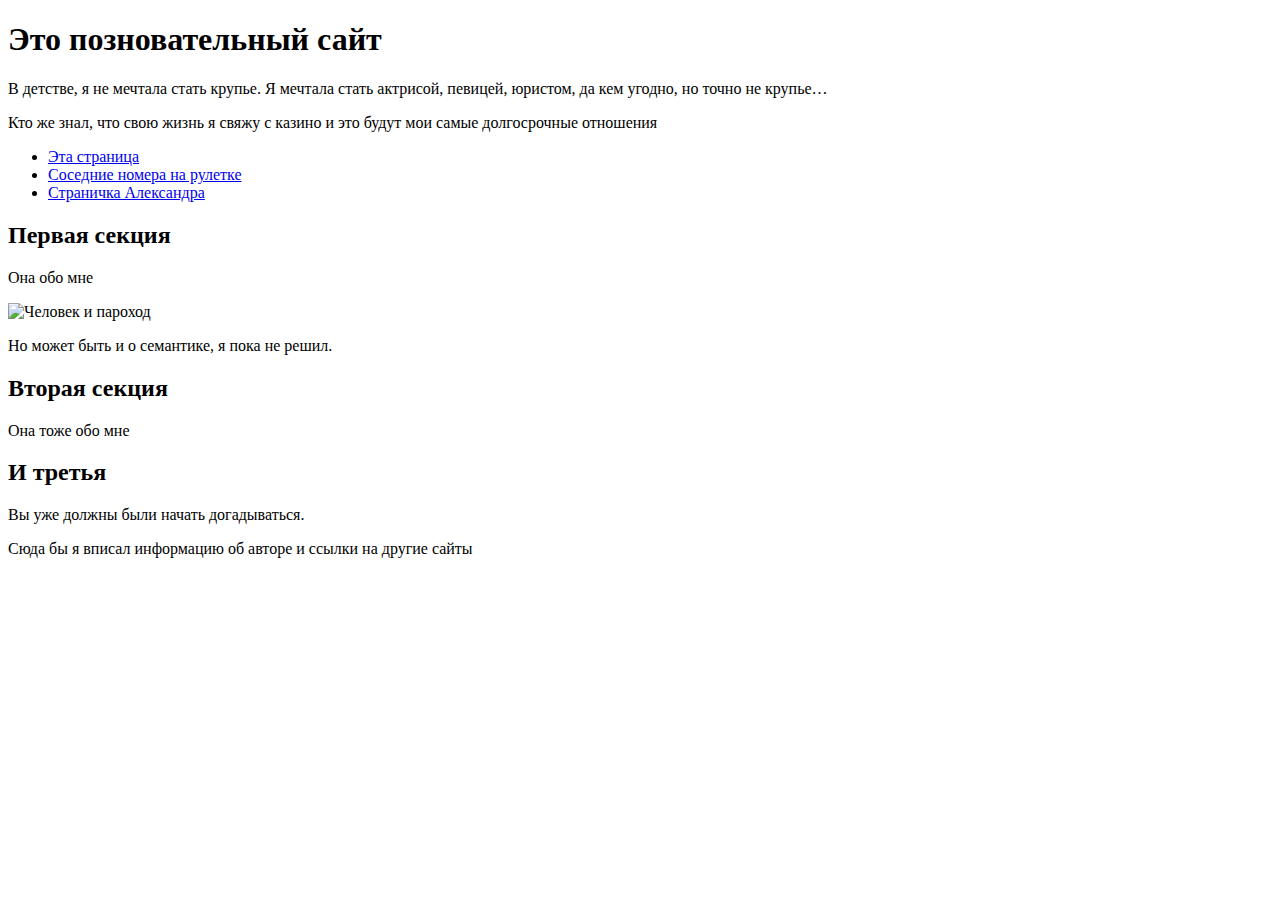
==== index.html @ 18828fe4 "Update index.html" ====
<!DOCTYPE html>
<html lang="ru">
  <head>
    <meta charset="utf-8">
    <meta name="viewport" content="width=device-width, initial-scale=1.0">
    <title>Заголовок страницы</title>
    <link rel="stylesheet" href="./styles/style.css">
  
    <meta property="og:title" content="Заголовок страницы в OG">
    <meta property="og:description" content="Описание страницы в OG">
    <meta property="og:image" content="https://example.com/image.jpg">
    <meta property="og:url" content="https://example.com/">
  </head>
  <body>
    <header>
      <h1>Это позновательный сайт</h1>
     <p>В детстве, я не мечтала стать крупье. 
Я мечтала стать актрисой, певицей, юристом, да кем угодно, но точно не крупье… <p>
<p>Кто же знал, что свою жизнь я свяжу с казино и это будут мои самые долгосрочные отношения<p>

      <nav>
        <ul>
          <li><a href="index.html">Эта страница</a></li>
          <li><a href="catalog.html">Соседние номера на рулетке</a></li>
          <li><a href="https://rypbebck88.github.io/SiteCasino2/">Страничка Александра</a></li>
        </ul>
      </nav>
    </header>
    <main>
      <article>
        <section>
          <h2>Первая секция</h2>
          <p>Она обо мне</p>
          <img src="images/image.png" alt="Человек и пароход">
          <p>Но может быть и о семантике, я пока не решил.</p>
        </section>
        <section>
          <h2>Вторая секция</h2>
          <p>Она тоже обо мне</p>
        </section>
        <section>
          <h2>И третья</h2>
          <p>Вы уже должны были начать догадываться.</p>
        </section>
      </article>
    </main>
    <footer>
      <p>Сюда бы я вписал информацию об авторе и ссылки на другие сайты</p>
    </footer>
    <!-- сюда можно подключить jquery <script src="scripts/app.js" defer></script> -->
  </body>
</html>
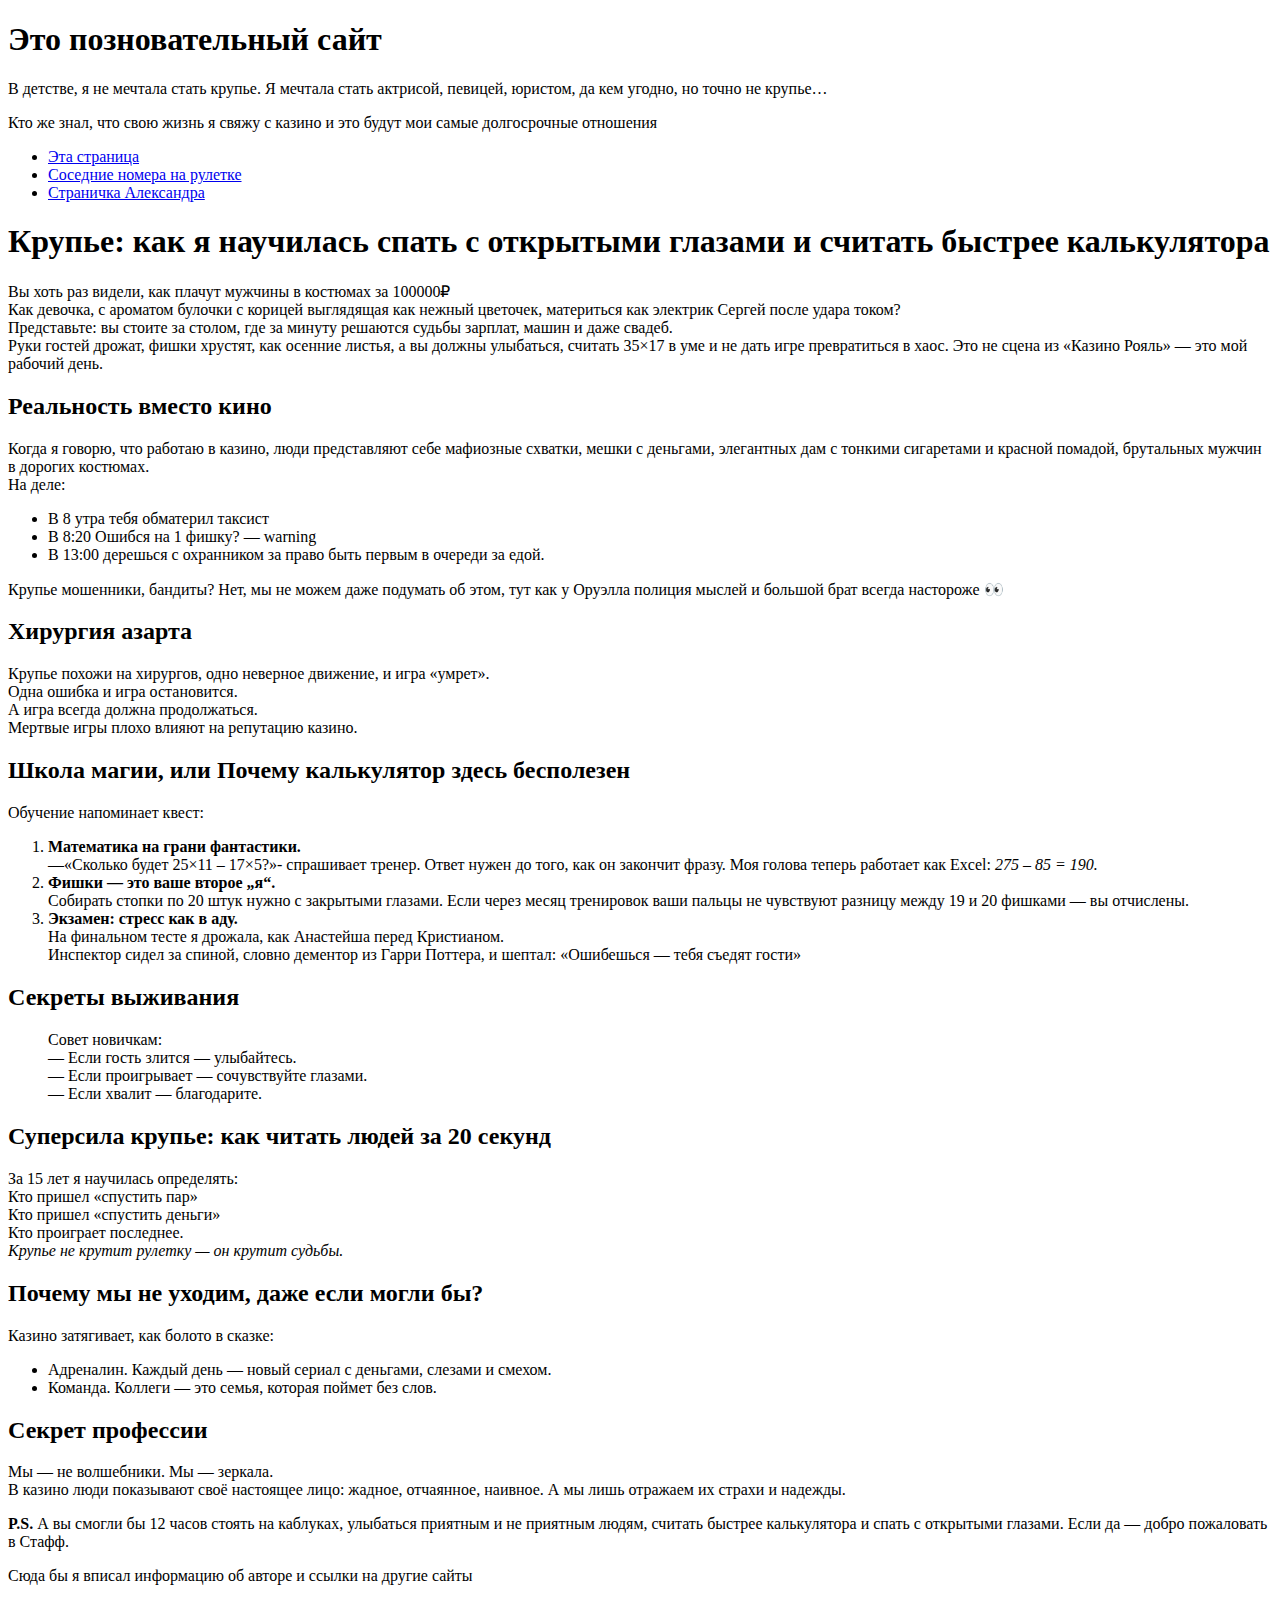
==== commit b1d36821: "Update index.html" ====
--- a/index.html
+++ b/index.html
@@ -28,22 +28,73 @@
       </nav>
     </header>
     <main>
-      <article>
-        <section>
-          <h2>Первая секция</h2>
-          <p>Она обо мне</p>
-          <img src="images/image.png" alt="Человек и пароход">
-          <p>Но может быть и о семантике, я пока не решил.</p>
-        </section>
-        <section>
-          <h2>Вторая секция</h2>
-          <p>Она тоже обо мне</p>
-        </section>
-        <section>
-          <h2>И третья</h2>
-          <p>Вы уже должны были начать догадываться.</p>
-        </section>
-      </article>
+<article>
+    <h1>Крупье: как я научилась спать с открытыми глазами и считать быстрее калькулятора</h1>
+
+    <p>Вы хоть раз видели, как плачут мужчины в костюмах за 100000₽<br>
+    Как девочка, с ароматом булочки с корицей выглядящая как нежный цветочек, материться как электрик Сергей после удара током?<br>
+    Представьте: вы стоите за столом, где за минуту решаются судьбы зарплат, машин и даже свадеб.<br>
+    Руки гостей дрожат, фишки хрустят, как осенние листья, а вы должны улыбаться, считать 35×17 в уме и не дать игре превратиться в хаос. Это не сцена из «Казино Рояль» — это мой рабочий день.</p>
+
+    <h2>Реальность вместо кино</h2>
+    <p>Когда я говорю, что работаю в казино, люди представляют себе мафиозные схватки, мешки с деньгами, элегантных дам с тонкими сигаретами и красной помадой, брутальных мужчин в дорогих костюмах.<br>
+    На деле:</p>
+    <ul>
+        <li>В 8 утра тебя обматерил таксист</li>
+        <li>В 8:20 Ошибся на 1 фишку? — warning</li>
+        <li>В 13:00 дерешься с охранником за право быть первым в очереди за едой.</li>
+    </ul>
+    <p>Крупье мошенники, бандиты? Нет, мы не можем даже подумать об этом, тут как у Оруэлла полиция мыслей и большой брат всегда настороже 👀</p>
+
+    <h2>Хирургия азарта</h2>
+    <p>Крупье похожи на хирургов, одно неверное движение, и игра «умрет».<br>
+    Одна ошибка и игра остановится.<br>
+    А игра всегда должна продолжаться.<br>
+    Мертвые игры плохо влияют на репутацию казино.</p>
+
+    <h2>Школа магии, или Почему калькулятор здесь бесполезен</h2>
+    <p>Обучение напоминает квест:</p>
+    <ol>
+        <li><strong>Математика на грани фантастики.</strong><br>
+            —«Сколько будет 25×11 – 17×5?»- спрашивает тренер. Ответ нужен до того, как он закончит фразу. Моя голова теперь работает как Excel: <em>275 – 85 = 190.</em></li>
+        <li><strong>Фишки — это ваше второе „я“.</strong><br>
+            Собирать стопки по 20 штук нужно с закрытыми глазами. Если через месяц тренировок ваши пальцы не чувствуют разницу между 19 и 20 фишками — вы отчислены.</li>
+        <li><strong>Экзамен: стресс как в аду.</strong><br>
+            На финальном тесте я дрожала, как Анастейша перед Кристианом.<br>
+            Инспектор сидел за спиной, словно дементор из Гарри Поттера, и шептал: «Ошибешься — тебя съедят гости»</li>
+    </ol>
+
+    <h2>Секреты выживания</h2>
+    <blockquote>
+        <p>Совет новичкам:<br>
+        — Если гость злится — улыбайтесь.<br>
+        — Если проигрывает — сочувствуйте глазами.<br>
+        — Если хвалит — благодарите.</p>
+    </blockquote>
+
+    <h2>Суперсила крупье: как читать людей за 20 секунд</h2>
+    <p>За 15 лет я научилась определять:<br>
+    Кто пришел «спустить пар»<br>
+    Кто пришел «спустить деньги»<br>
+    Кто проиграет последнее.<br>
+    <em>Крупье не крутит рулетку — он крутит судьбы.</em></p>
+
+    <h2>Почему мы не уходим, даже если могли бы?</h2>
+    <p>Казино затягивает, как болото в сказке:</p>
+    <ul>
+        <li>Адреналин. Каждый день — новый сериал с деньгами, слезами и смехом.</li>
+        <li>Команда. Коллеги — это семья, которая поймет без слов.</li>
+    </ul>
+
+    <h2>Секрет профессии</h2>
+    <p>Мы — не волшебники. Мы — зеркала.<br>
+    В казино люди показывают своё настоящее лицо: жадное, отчаянное, наивное. А мы лишь отражаем их страхи и надежды.</p>
+
+    <footer>
+        <p><strong>P.S.</strong> А вы смогли бы 12 часов стоять на каблуках, улыбаться приятным и не приятным людям, считать быстрее калькулятора и спать с открытыми глазами. Если да — добро пожаловать в Стафф.</p>
+    </footer>
+</article>
+
     </main>
     <footer>
       <p>Сюда бы я вписал информацию об авторе и ссылки на другие сайты</p>
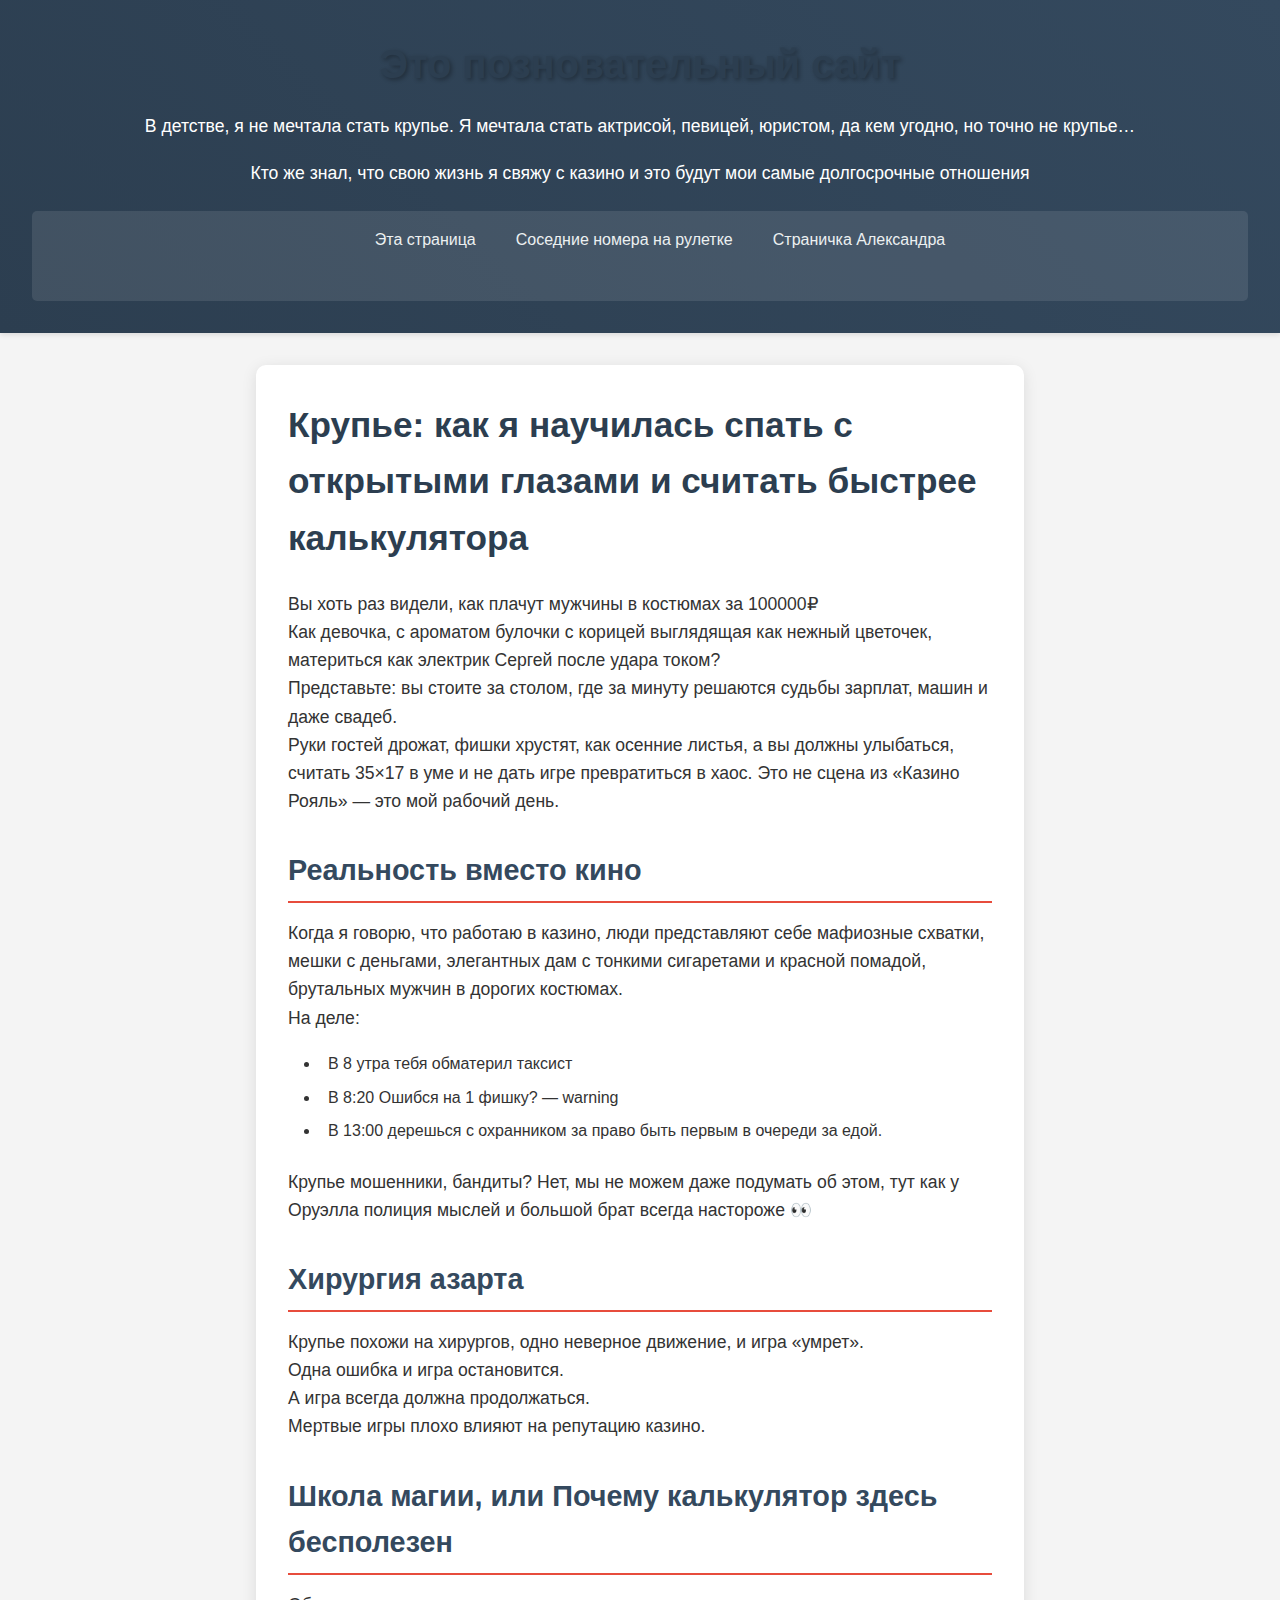
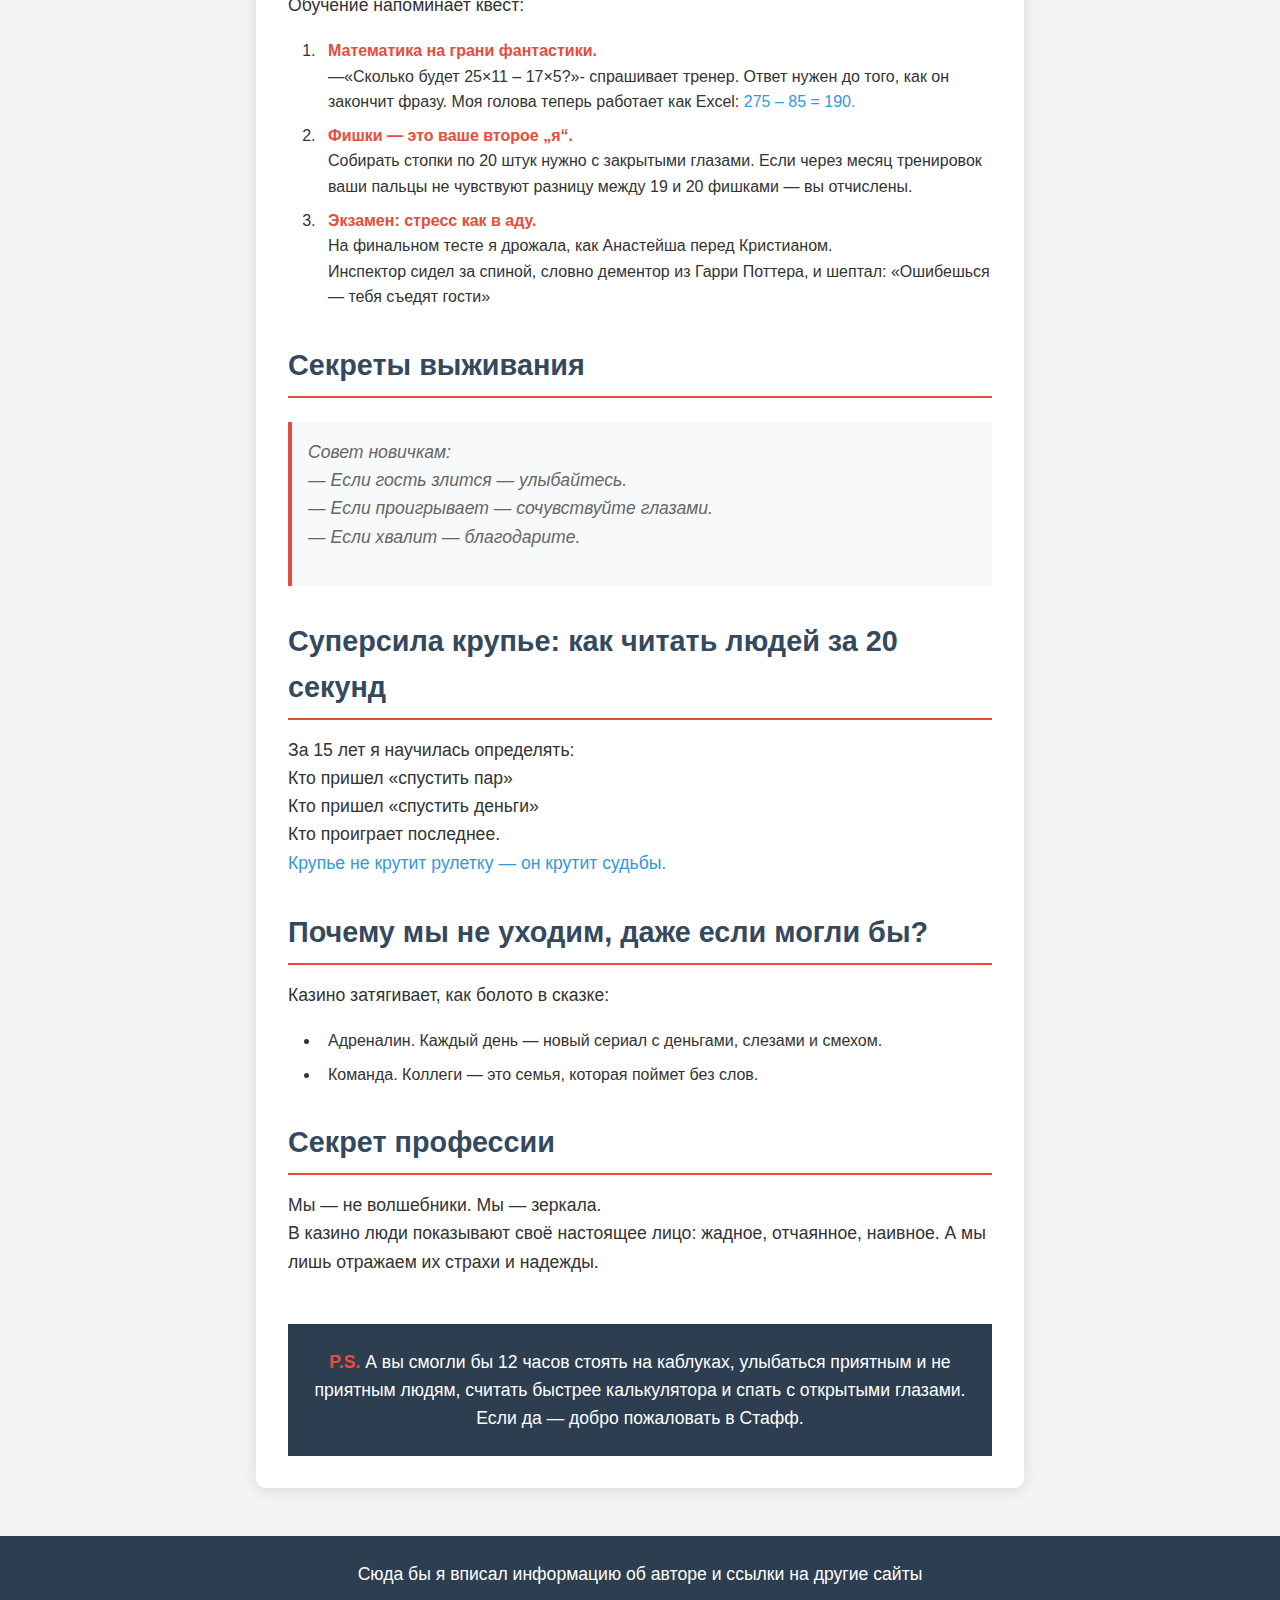
==== commit 683bcf91: "Update index.html" ====
--- a/index.html
+++ b/index.html
@@ -5,7 +5,7 @@
     <meta charset="utf-8">
     <meta name="viewport" content="width=device-width, initial-scale=1.0">
     <title>Заголовок страницы</title>
-    <link rel="stylesheet" href="./styles/style.css">
+    <link rel="stylesheet" href="style.css">
   
     <meta property="og:title" content="Заголовок страницы в OG">
     <meta property="og:description" content="Описание страницы в OG">
--- a/style.css
+++ b/style.css
@@ -0,0 +1,160 @@
+/* styles/style.css */
+* {
+    margin: 0;
+    padding: 0;
+    box-sizing: border-box;
+}
+
+body {
+    font-family: 'Segoe UI', Tahoma, Geneva, Verdana, sans-serif;
+    line-height: 1.6;
+    background: #f4f4f4;
+    color: #333;
+}
+
+header {
+    background: linear-gradient(45deg, #2c3e50, #34495e);
+    color: white;
+    padding: 2rem;
+    text-align: center;
+    box-shadow: 0 2px 5px rgba(0,0,0,0.1);
+}
+
+header h1 {
+    font-size: 2.5rem;
+    margin-bottom: 1rem;
+    text-shadow: 2px 2px 4px rgba(0,0,0,0.3);
+}
+
+nav {
+    margin-top: 1.5rem;
+    background: rgba(255,255,255,0.1);
+    padding: 1rem;
+    border-radius: 5px;
+}
+
+nav ul {
+    list-style: none;
+    display: flex;
+    justify-content: center;
+    gap: 2rem;
+}
+
+nav a {
+    color: #ecf0f1;
+    text-decoration: none;
+    font-weight: 500;
+    transition: all 0.3s ease;
+}
+
+nav a:hover {
+    color: #e74c3c;
+    transform: translateY(-2px);
+}
+
+main {
+    max-width: 800px;
+    margin: 2rem auto;
+    padding: 0 1rem;
+}
+
+article {
+    background: white;
+    padding: 2rem;
+    border-radius: 10px;
+    box-shadow: 0 3px 15px rgba(0,0,0,0.1);
+}
+
+h1 {
+    color: #2c3e50;
+    margin-bottom: 1.5rem;
+    font-size: 2.2rem;
+}
+
+h2 {
+    color: #34495e;
+    margin: 2rem 0 1rem;
+    padding-bottom: 0.5rem;
+    border-bottom: 2px solid #e74c3c;
+    font-size: 1.8rem;
+}
+
+p {
+    margin-bottom: 1.2rem;
+    font-size: 1.1rem;
+}
+
+ul, ol {
+    margin-left: 2rem;
+    margin-bottom: 1.5rem;
+}
+
+li {
+    margin-bottom: 0.5rem;
+    padding-left: 0.5rem;
+}
+
+blockquote {
+    background: #f8f9fa;
+    border-left: 4px solid #e74c3c;
+    padding: 1rem;
+    margin: 1.5rem 0;
+    font-style: italic;
+    color: #666;
+}
+
+strong {
+    color: #e74c3c;
+}
+
+em {
+    color: #3498db;
+    font-style: normal;
+    font-weight: 500;
+}
+
+footer {
+    background: #2c3e50;
+    color: white;
+    text-align: center;
+    padding: 1.5rem;
+    margin-top: 3rem;
+}
+
+footer p {
+    margin-bottom: 0;
+}
+
+/* Адаптивность */
+@media (max-width: 768px) {
+    nav ul {
+        flex-direction: column;
+        gap: 1rem;
+    }
+    
+    header h1 {
+        font-size: 2rem;
+    }
+    
+    article {
+        padding: 1.5rem;
+    }
+    
+    h1 {
+        font-size: 1.8rem;
+    }
+    
+    h2 {
+        font-size: 1.5rem;
+    }
+}
+
+/* Анимации */
+@keyframes fadeIn {
+    from { opacity: 0; transform: translateY(20px); }
+    to { opacity: 1; transform: translateY(0); }
+}
+
+article {
+    animation: fadeIn 0.6s ease-out;
+}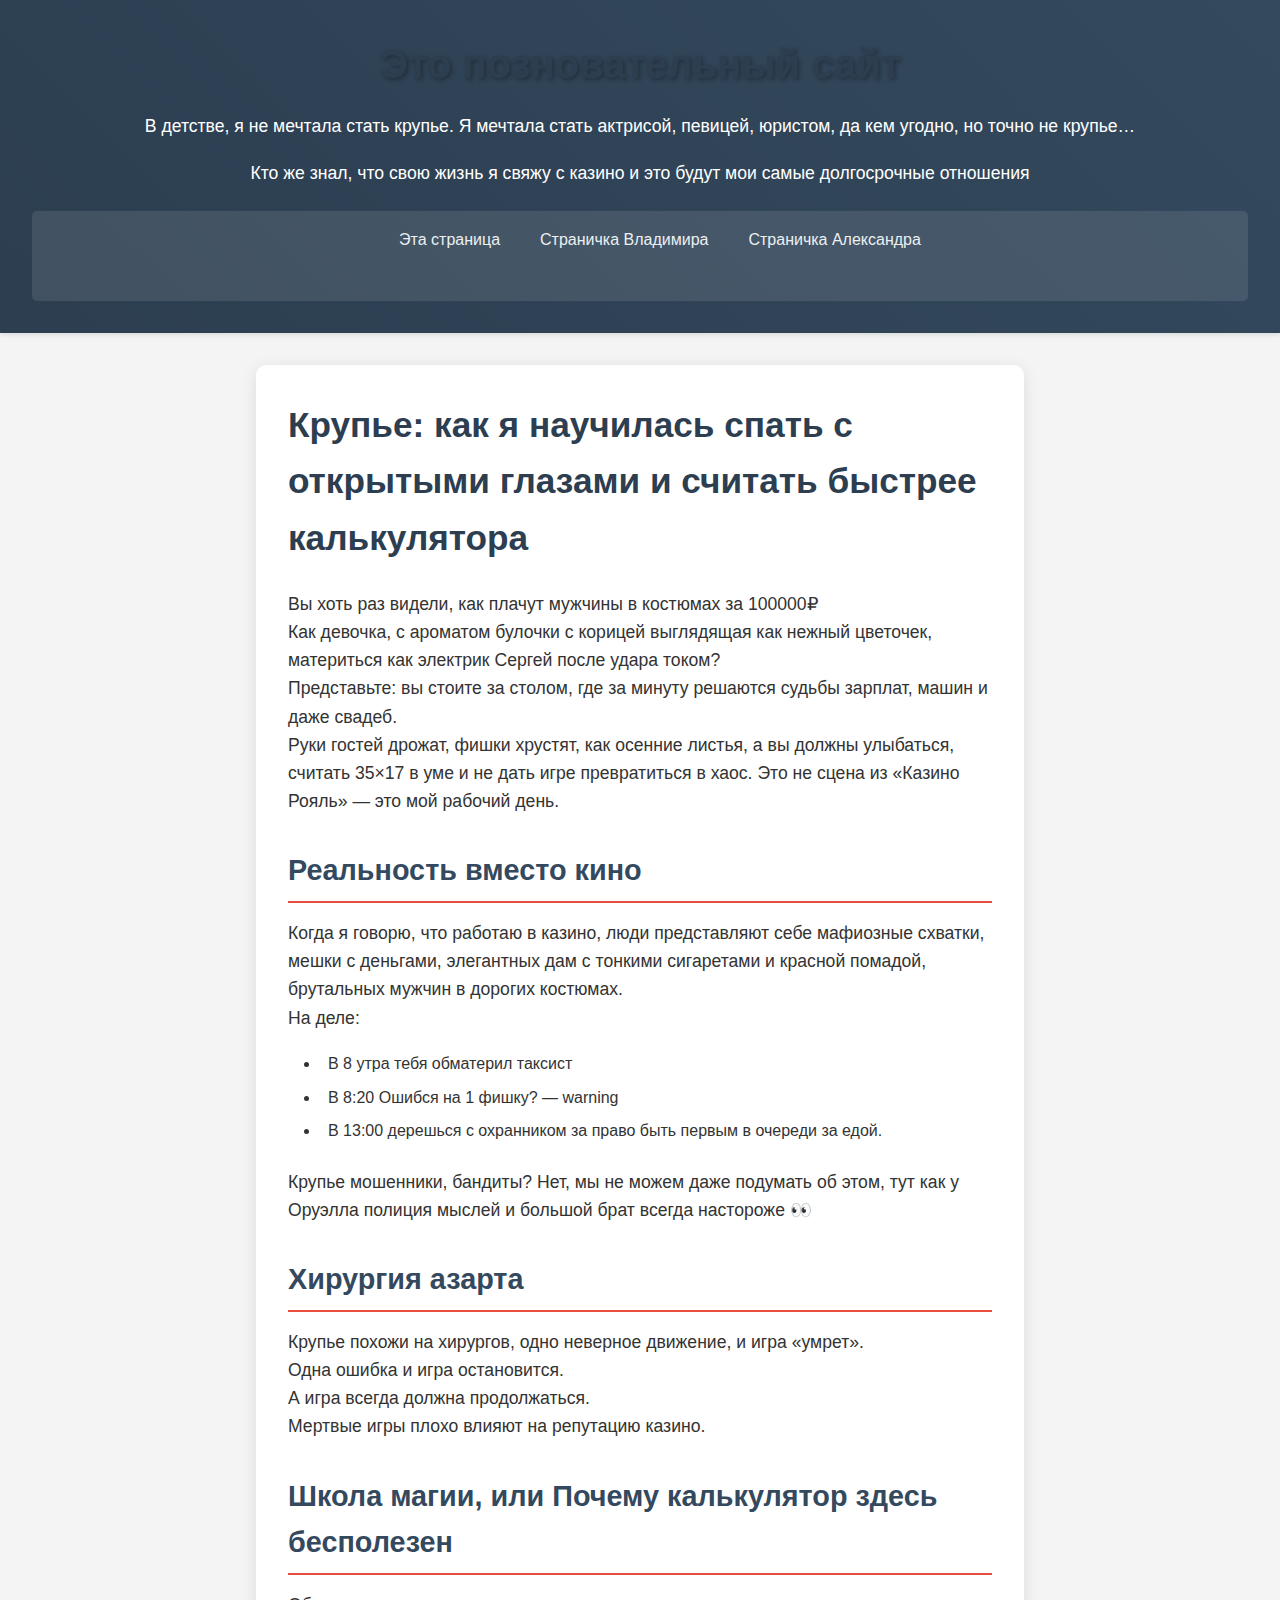
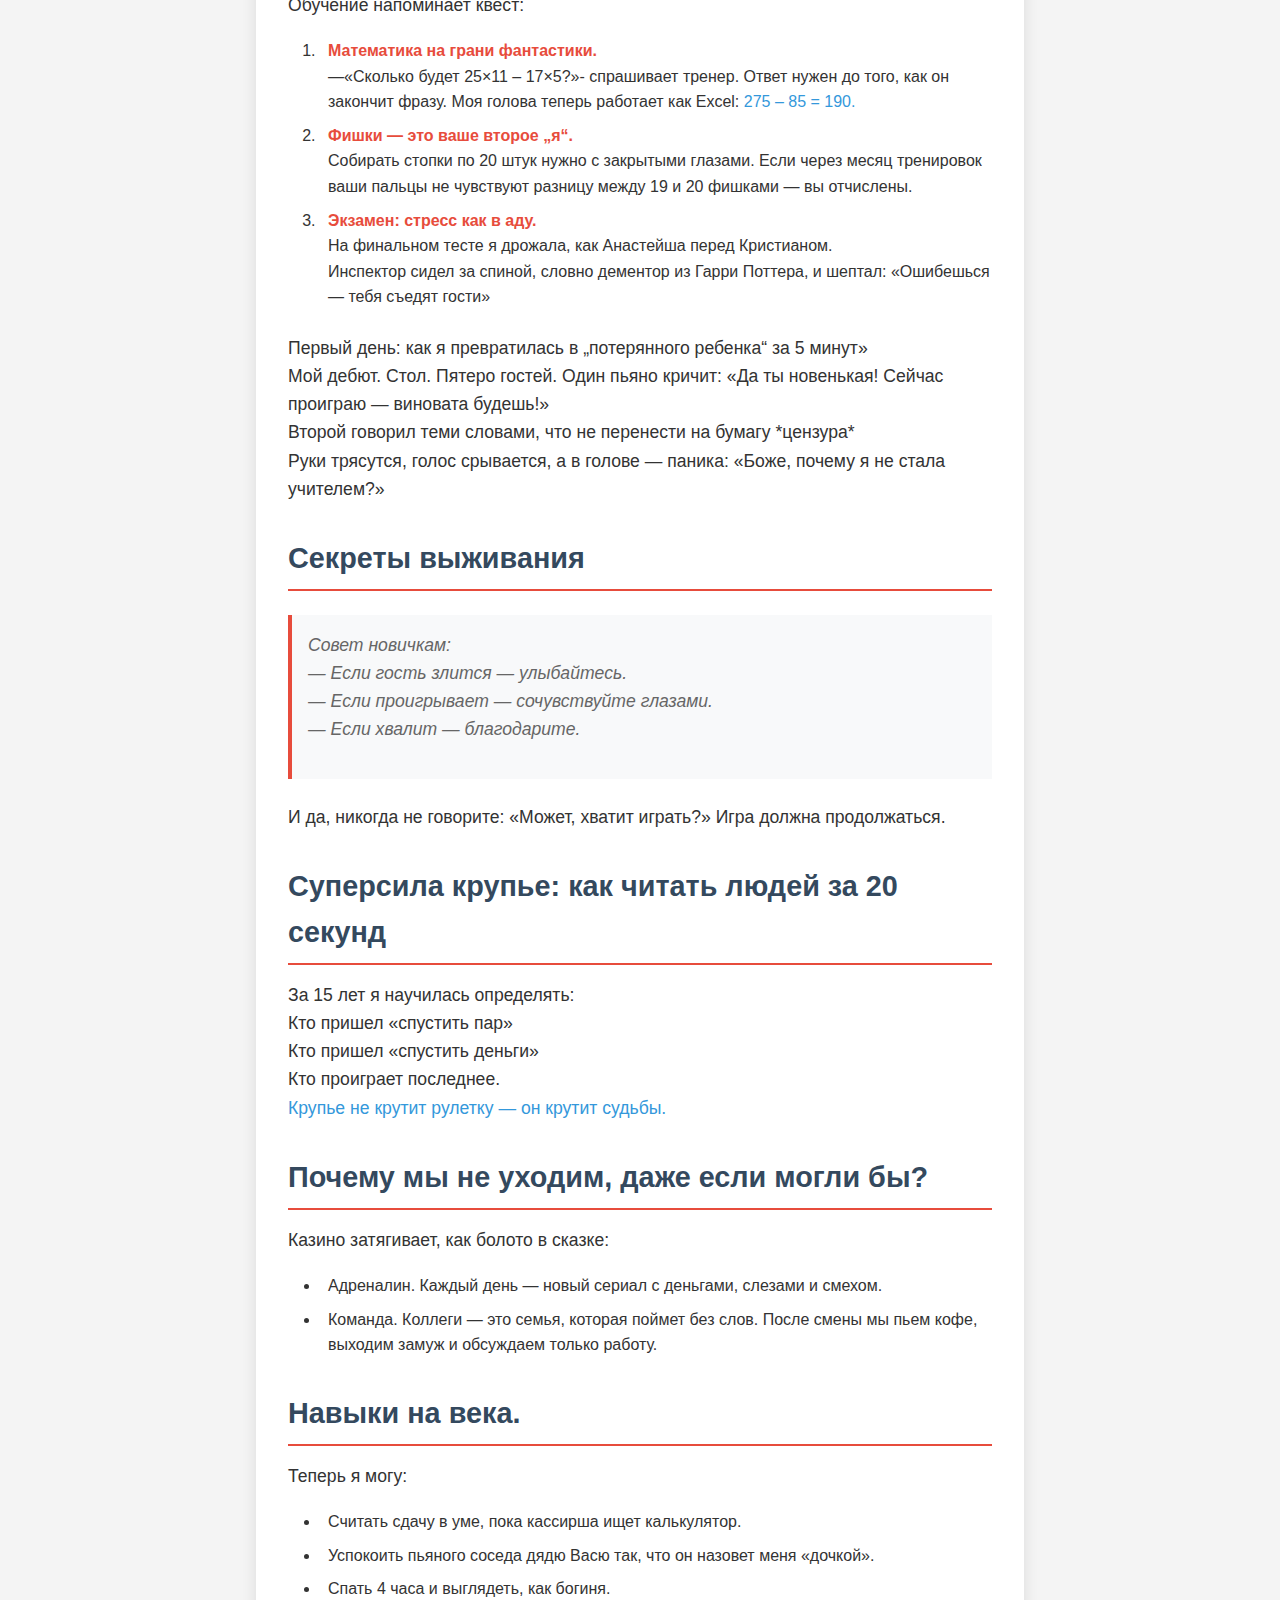
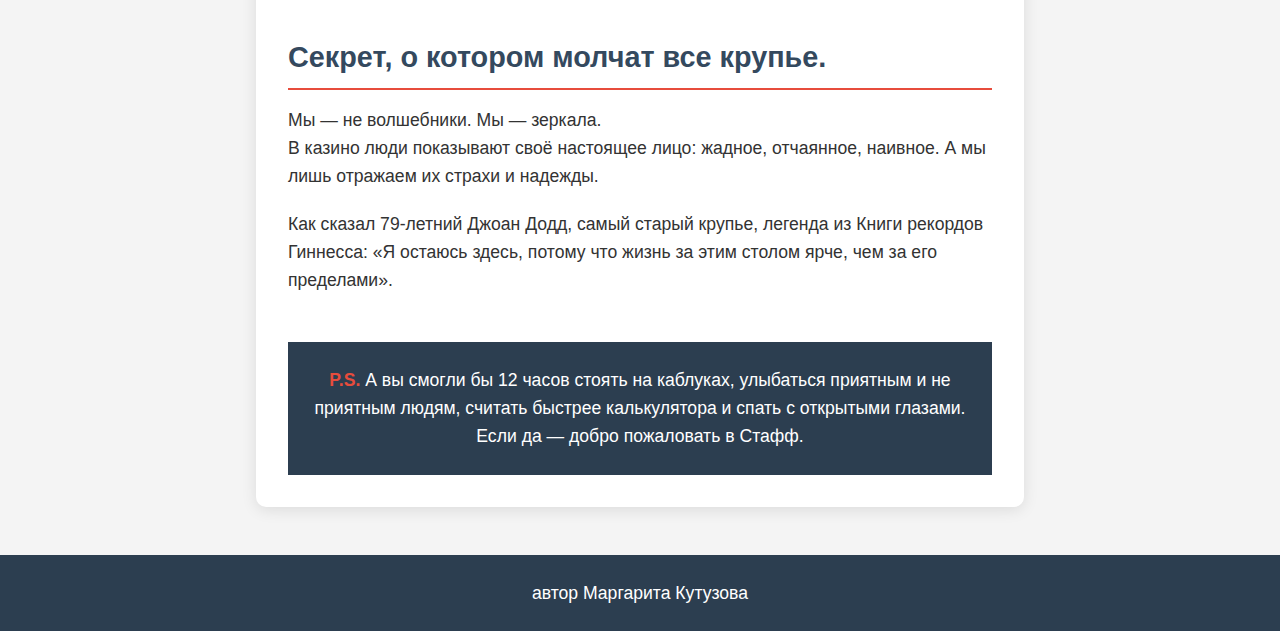
==== commit ae331d55: "Add files via upload" ====
--- a/index.html
+++ b/index.html
@@ -22,7 +22,7 @@
       <nav>
         <ul>
           <li><a href="index.html">Эта страница</a></li>
-          <li><a href="catalog.html">Соседние номера на рулетке</a></li>
+          <li><a href="https://kabunda.github.io/Saite/">Страничка Владимира</a></li>
           <li><a href="https://rypbebck88.github.io/SiteCasino2/">Страничка Александра</a></li>
         </ul>
       </nav>
@@ -64,6 +64,12 @@
             Инспектор сидел за спиной, словно дементор из Гарри Поттера, и шептал: «Ошибешься — тебя съедят гости»</li>
     </ol>
 
+<p>Первый день: как я превратилась в „потерянного ребенка“ за 5 минут»<br>
+Мой дебют. Стол. Пятеро гостей. Один пьяно кричит: «Да ты новенькая! Сейчас проиграю — виновата будешь!»<br>
+Второй говорил теми словами, что не перенести на бумагу *цензура*<br>
+Руки трясутся, голос срывается, а в голове — паника: «Боже, почему я не стала учителем?»</p>
+
+
     <h2>Секреты выживания</h2>
     <blockquote>
         <p>Совет новичкам:<br>
@@ -71,7 +77,7 @@
         — Если проигрывает — сочувствуйте глазами.<br>
         — Если хвалит — благодарите.</p>
     </blockquote>
-
+    <p>И да, никогда не говорите: «Может, хватит играть?» Игра должна продолжаться.</p>
     <h2>Суперсила крупье: как читать людей за 20 секунд</h2>
     <p>За 15 лет я научилась определять:<br>
     Кто пришел «спустить пар»<br>
@@ -83,22 +89,27 @@
     <p>Казино затягивает, как болото в сказке:</p>
     <ul>
         <li>Адреналин. Каждый день — новый сериал с деньгами, слезами и смехом.</li>
-        <li>Команда. Коллеги — это семья, которая поймет без слов.</li>
+        <li>Команда. Коллеги — это семья, которая поймет без слов. После смены мы пьем кофе, выходим замуж и обсуждаем только работу.</li>
     </ul>
-
-    <h2>Секрет профессии</h2>
+    <h2>Навыки на века.</h2>
+    <p>Теперь я могу:</p>
+        <ul>
+            <li>Считать сдачу в уме, пока кассирша ищет калькулятор.</li>
+            <li>Успокоить пьяного соседа дядю Васю так, что он назовет меня «дочкой».</li>
+            <li>Спать 4 часа и выглядеть, как богиня.</li>
+        </ul>
+    <h2>Секрет, о котором молчат все крупье.</h2>
     <p>Мы — не волшебники. Мы — зеркала.<br>
     В казино люди показывают своё настоящее лицо: жадное, отчаянное, наивное. А мы лишь отражаем их страхи и надежды.</p>
+    <p>Как сказал 79-летний Джоан Додд, самый старый крупье, легенда из Книги рекордов Гиннесса: «Я остаюсь здесь, потому что жизнь за этим столом ярче, чем за его пределами».</p>
 
     <footer>
         <p><strong>P.S.</strong> А вы смогли бы 12 часов стоять на каблуках, улыбаться приятным и не приятным людям, считать быстрее калькулятора и спать с открытыми глазами. Если да — добро пожаловать в Стафф.</p>
     </footer>
 </article>
-
     </main>
     <footer>
-      <p>Сюда бы я вписал информацию об авторе и ссылки на другие сайты</p>
+      <p>автор Маргарита Кутузова</p>
     </footer>
-    <!-- сюда можно подключить jquery <script src="scripts/app.js" defer></script> -->
   </body>
 </html>
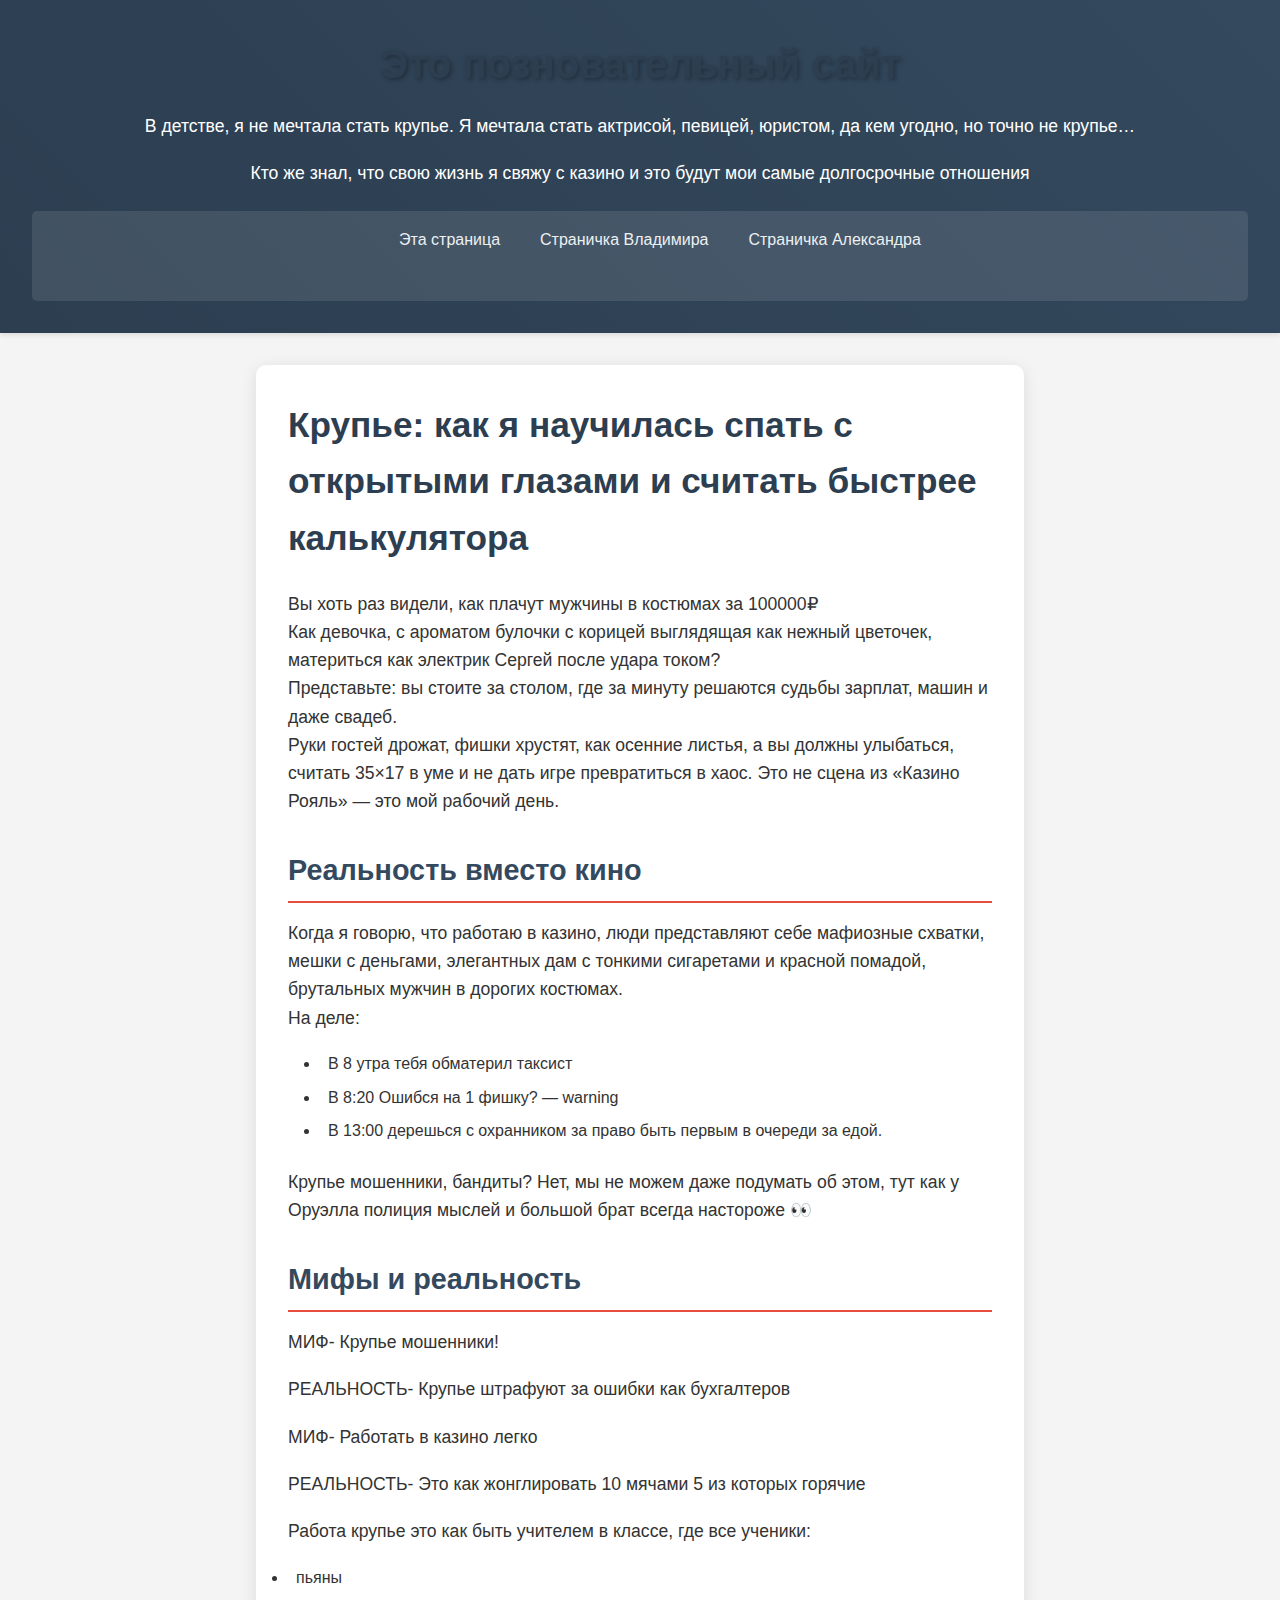
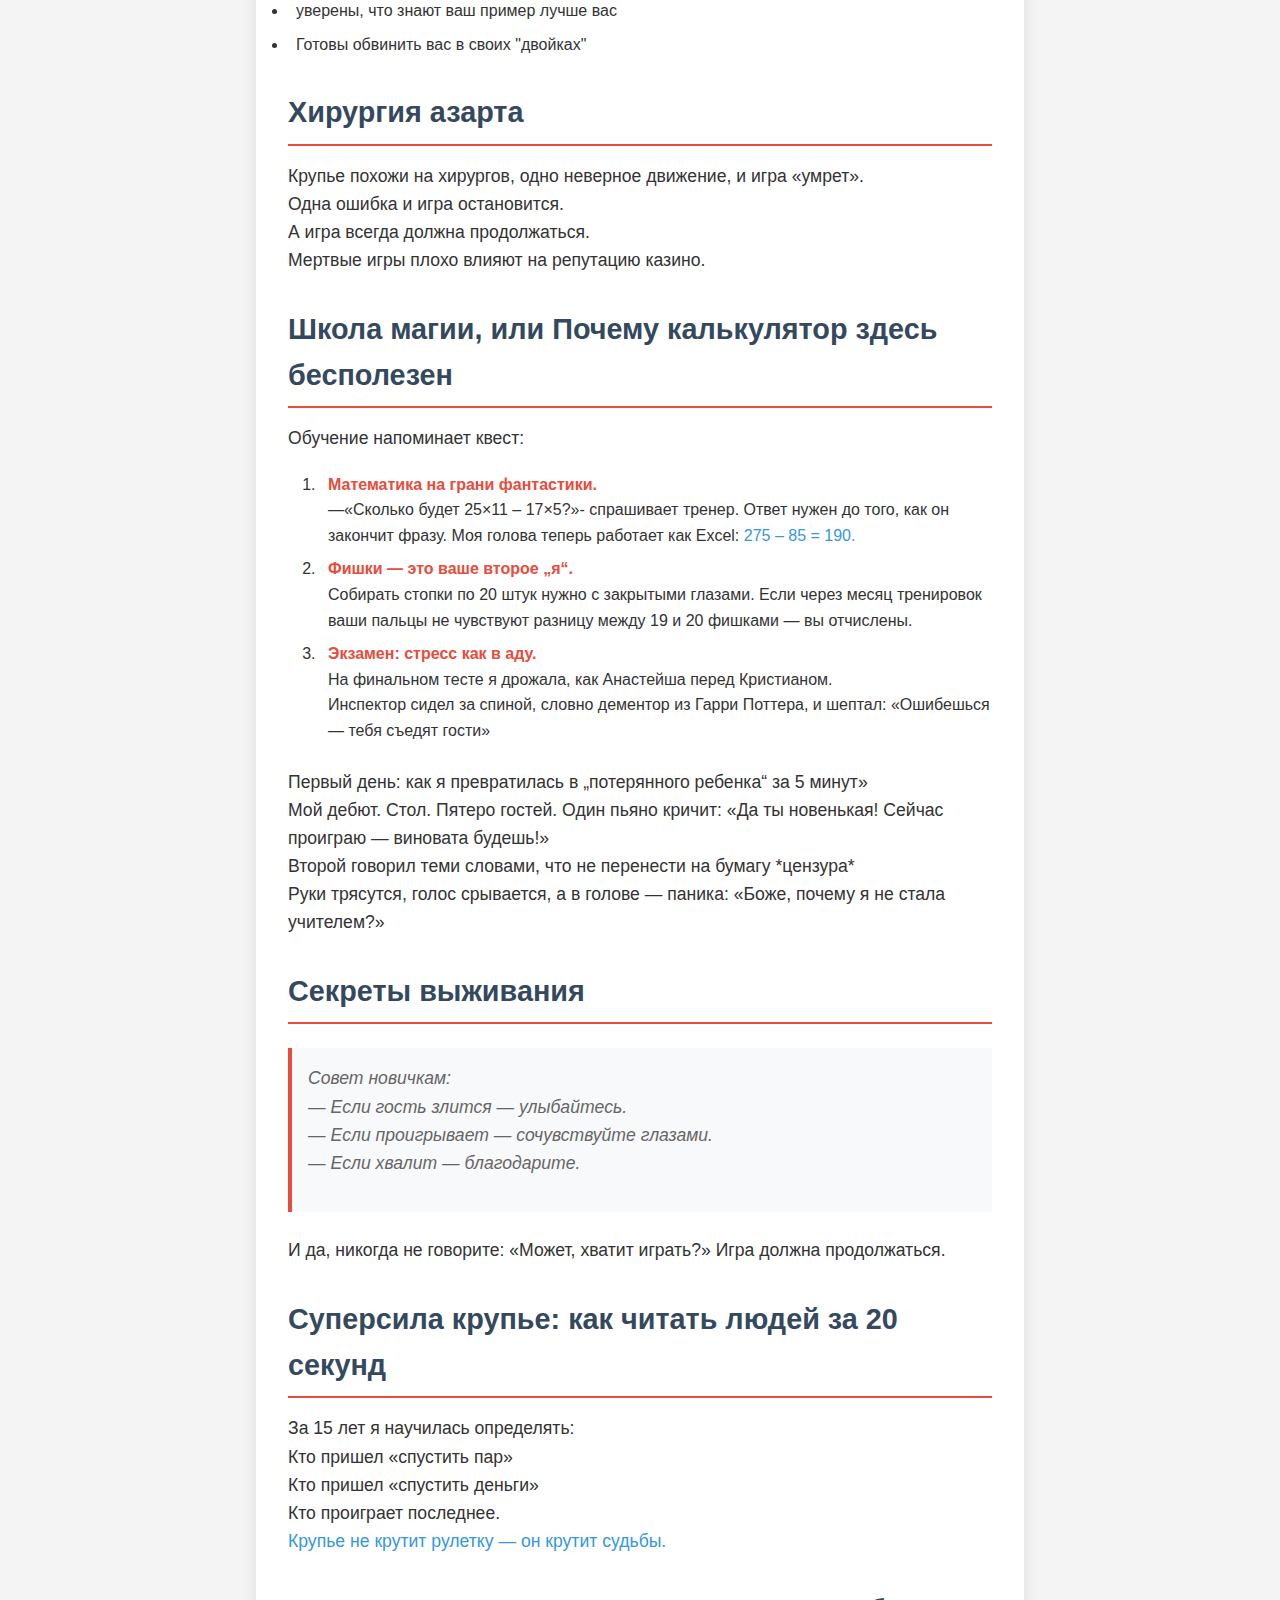
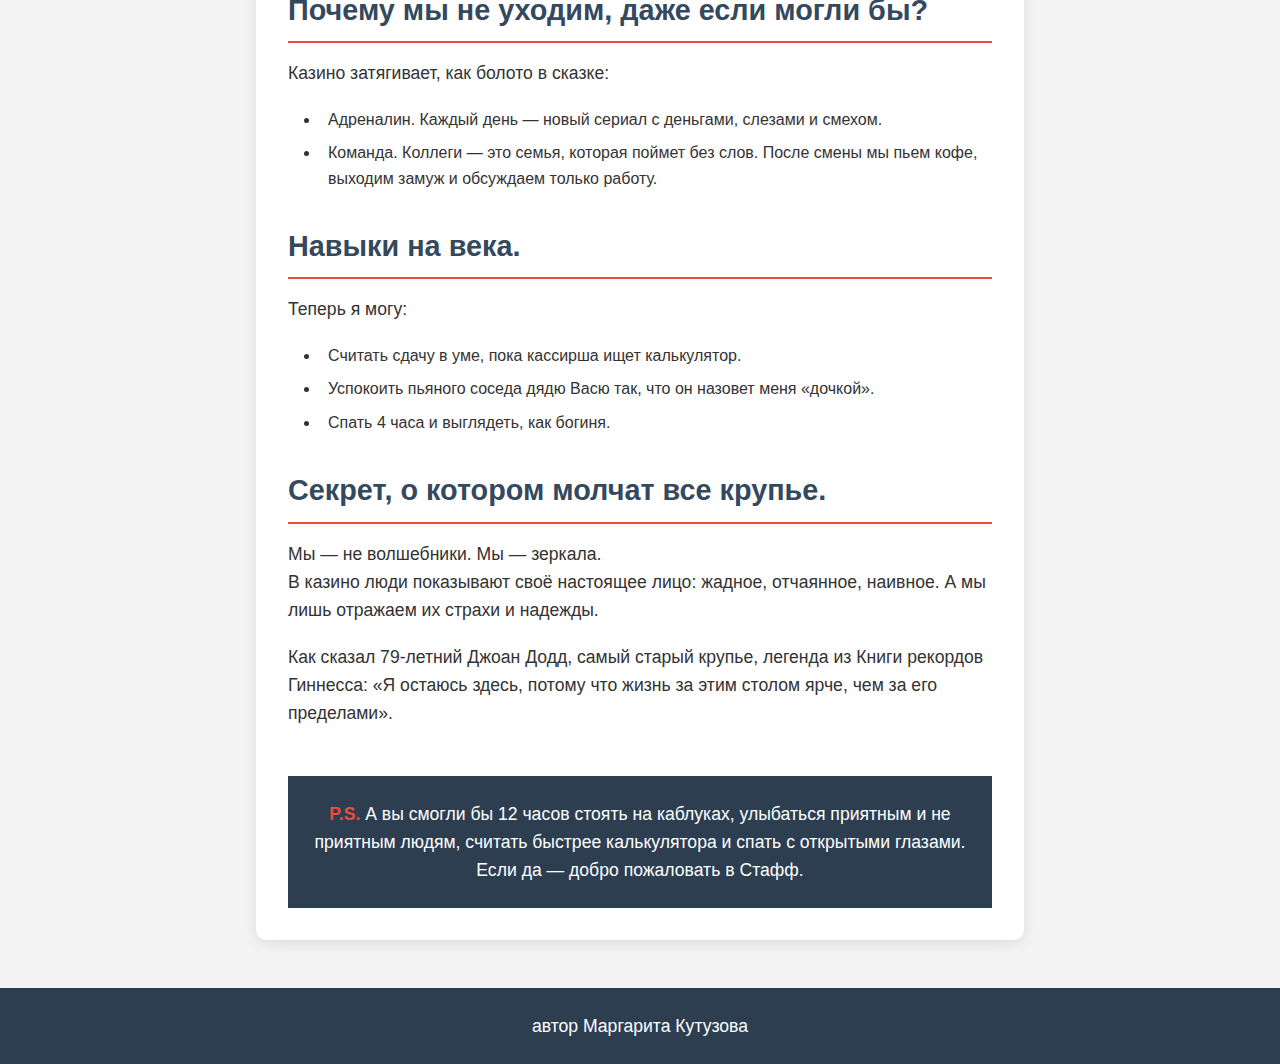
==== commit c8d738eb: "Add files via upload" ====
--- a/index.html
+++ b/index.html
@@ -45,7 +45,15 @@
         <li>В 13:00 дерешься с охранником за право быть первым в очереди за едой.</li>
     </ul>
     <p>Крупье мошенники, бандиты? Нет, мы не можем даже подумать об этом, тут как у Оруэлла полиция мыслей и большой брат всегда настороже 👀</p>
-
+    <h2>Мифы и реальность</h2>
+    <p>МИФ- Крупье мошенники!</p>
+    <p>РЕАЛЬНОСТЬ- Крупье штрафуют за ошибки как бухгалтеров</p>
+    <p>МИФ- Работать в казино легко</p>
+    <p>РЕАЛЬНОСТЬ- Это как жонглировать 10 мячами 5 из которых горячие</p>
+    <p>Работа крупье это как быть учителем в классе, где все ученики:</p>
+    <li>пьяны</li>
+    <li>уверены, что знают ваш пример лучше вас</li>
+    <li>Готовы обвинить вас в своих "двойках"</li>
     <h2>Хирургия азарта</h2>
     <p>Крупье похожи на хирургов, одно неверное движение, и игра «умрет».<br>
     Одна ошибка и игра остановится.<br>
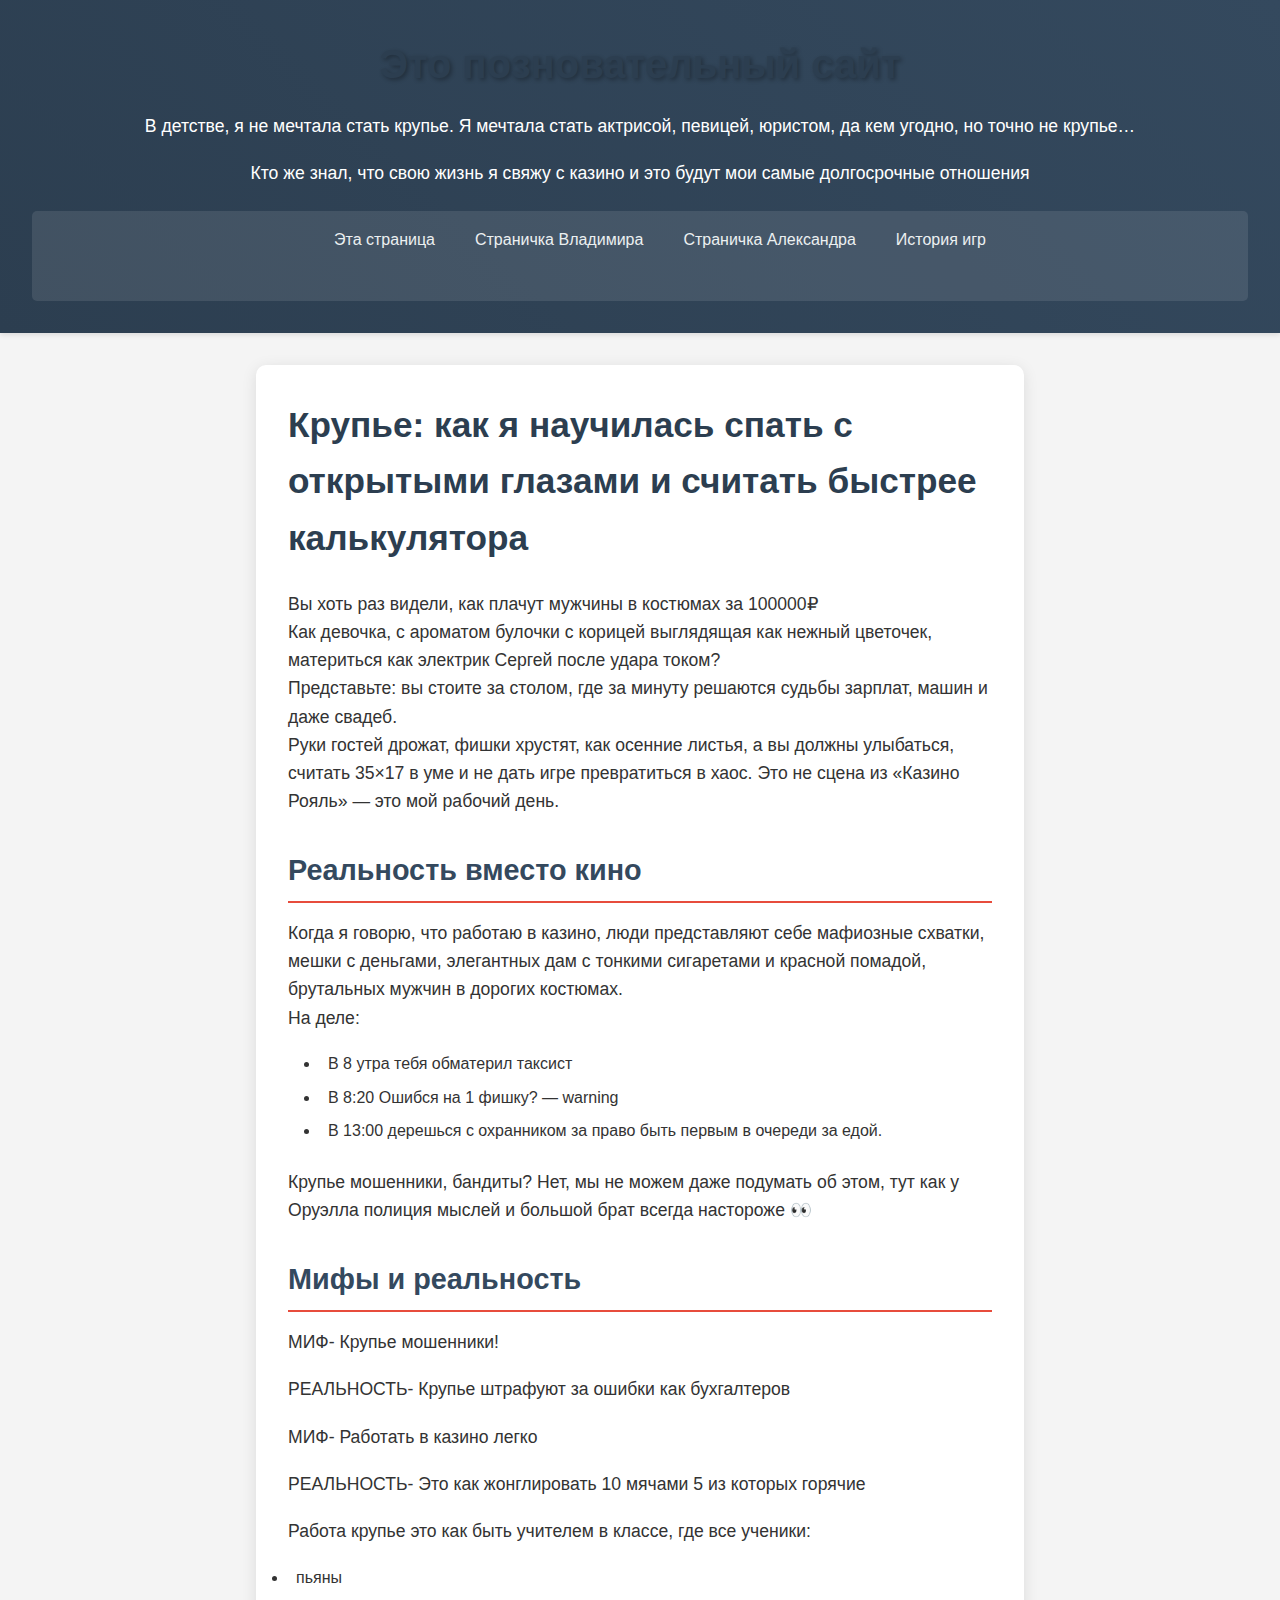
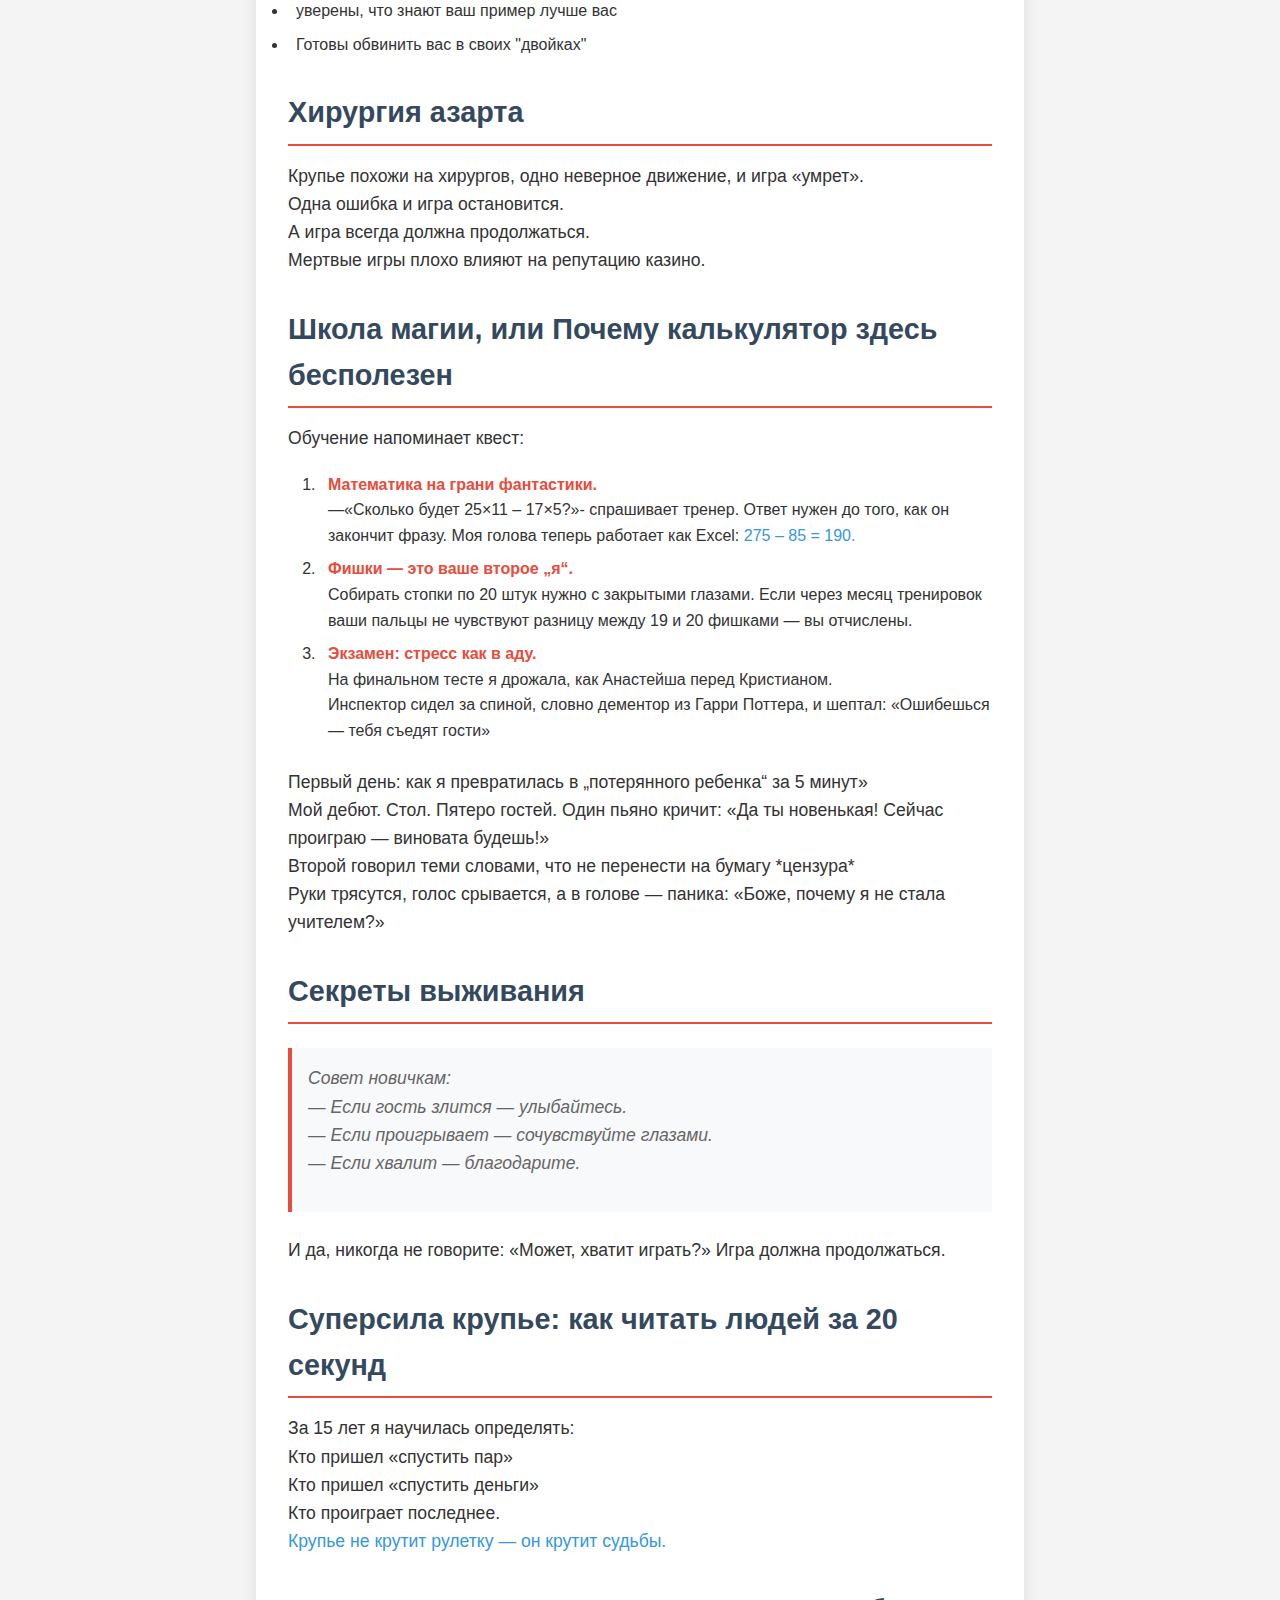
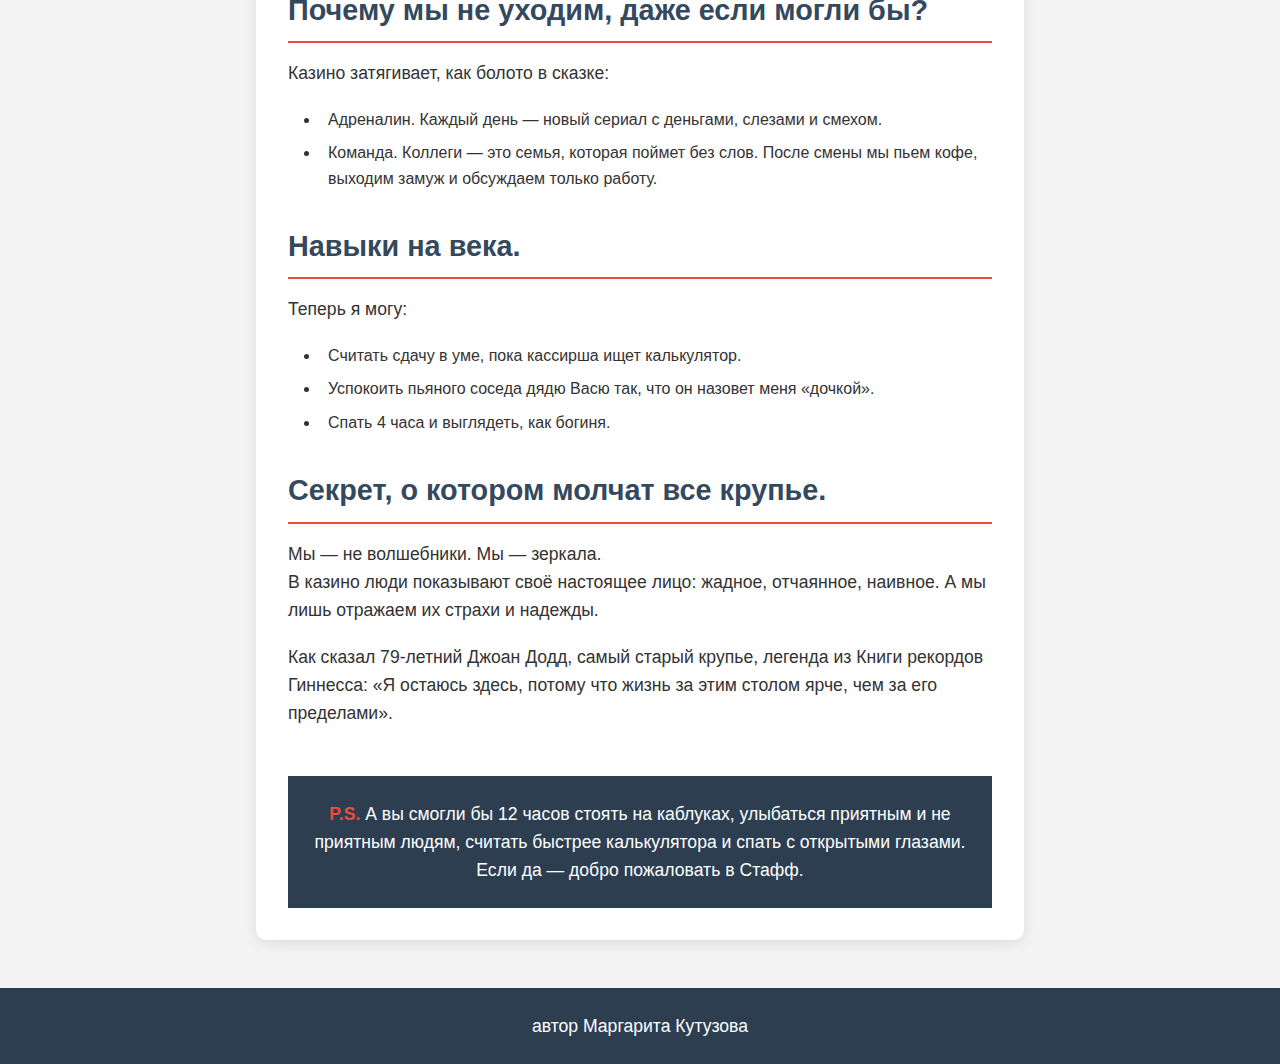
==== commit 7711883f: "Update index.html" ====
--- a/index.html
+++ b/index.html
@@ -24,6 +24,7 @@
           <li><a href="index.html">Эта страница</a></li>
           <li><a href="https://kabunda.github.io/Saite/">Страничка Владимира</a></li>
           <li><a href="https://rypbebck88.github.io/SiteCasino2/">Страничка Александра</a></li>
+          <li><a href="igra.html">История игр</a></li>
         </ul>
       </nav>
     </header>
